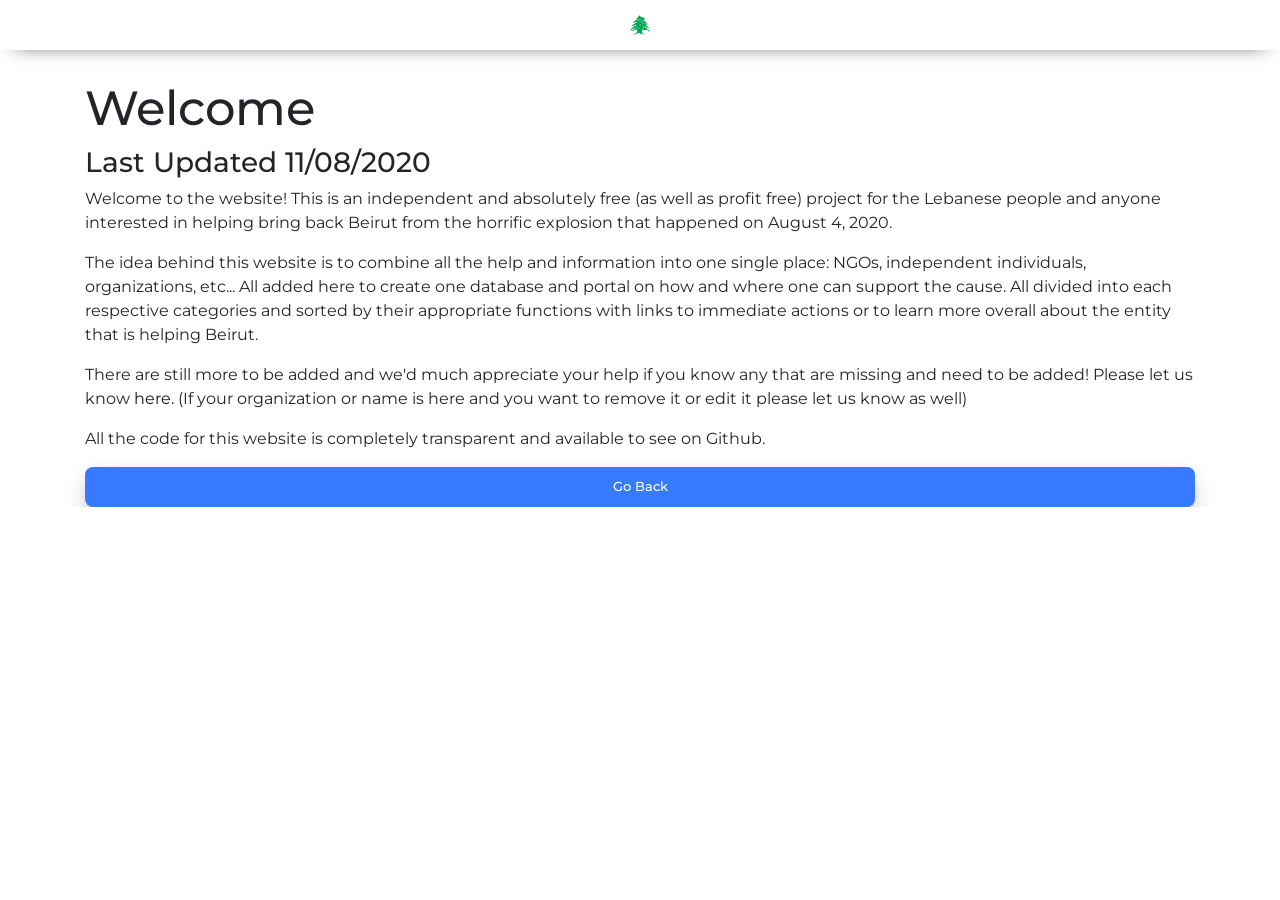
==== pages/welcome.html @ e81c6dae "major ui/ux & functionality update" ====
<!DOCTYPE html>
<html lang="en">
<head>
    <meta charset="UTF-8">
    <meta name="viewport" content="width=device-width, initial-scale=1.0">
    <title>The Beirut Portal | Welcome</title>


    <link rel="icon" type="image/png" href="./favicon.png"/>

    <link rel="stylesheet" href="https://maxcdn.bootstrapcdn.com/bootstrap/4.0.0/css/bootstrap.min.css" integrity="sha384-Gn5384xqQ1aoWXA+058RXPxPg6fy4IWvTNh0E263XmFcJlSAwiGgFAW/dAiS6JXm" crossorigin="anonymous">
    <link rel="stylesheet" href="https://stackpath.bootstrapcdn.com/font-awesome/4.7.0/css/font-awesome.min.css" integrity="sha384-wvfXpqpZZVQGK6TAh5PVlGOfQNHSoD2xbE+QkPxCAFlNEevoEH3Sl0sibVcOQVnN" crossorigin="anonymous">
    <link rel="stylesheet" href="../main.css"/>
</head>
<body>

    <div class="bp-nav">
        <div class="row" style="height:50px">
            <div class="col-4 bp-nav-menu-container">
                <!-- <div class="bp-nav-menu">
                    <div class="bp-nav-menu-lines bp-nav-menu-line-one"></div>
                    <div class="bp-nav-menu-lines bp-nav-menu-line-two"></div>
                    <div class="bp-nav-menu-lines bp-nav-menu-line-three"></div>
                </div> -->
                
            </div>
            <div class="col-4 bp-nav-logo">
                <a href="index.html"></a>
            </div>
            <div class="col-4"></div>
        </div>
    </div>

<div class="container">
    <div class="welcome-text">
        <h1>Welcome</h1>
        <h3>Last Updated 11/08/2020</h3>
        <p>Welcome to the website! This is an independent and absolutely free (as well as profit free)
            project for the Lebanese people and anyone interested in helping bring back Beirut from the horrific
            explosion
            that happened on August 4, 2020.
        </p>
        <p>The idea behind this website is to combine all the help and information into one single place: NGOs,
            independent individuals, organizations, etc...
            All added here to create one database and portal on how and where one can support the cause. All divided
            into each respective categories and sorted by their appropriate functions with links to immediate actions or
            to
            learn more overall about the entity that is helping Beirut.
        </p>
        <p>There are still more to be added and we'd much appreciate your help if you know any that are missing and need
            to be added! Please let us know <a href="mailto:thebeirutportal@gmail.com">here.</a> (If your organization
            or name is here and you want to remove it or edit it please let us know as well) </p>
        <p>All the code for this website is completely transparent and available to see on Github.</p>

        </p>
    </div>
    <a href="../index.html"><button class="bp-card-btn">Go Back</button></a> 
</div>
    
</body>
</html>
---- main.css ----
@import url('https://fonts.googleapis.com/css2?family=Montserrat:ital,wght@0,100;0,200;0,300;0,400;0,500;0,600;0,700;0,800;0,900;1,100;1,200;1,300;1,400;1,500;1,600;1,700;1,800;1,900&display=swap');

:root{
    --black:#000;
    --white:#fff;
    --dark: #181818;
    --light: #acafbe;
    --green: #00a651;
    --red: #ed1c24;
    --bg:#f2f3f7;
    --accent:#377aff;
    --secondary:#1f1e40;
}


html,body{
    overflow-x: hidden;
}

body{
    margin:0;
    padding:0;
    font-family:'Montserrat',sans-serif;
    background:var(--white);
}

.row{
    margin:0 !important;
    padding:0 !important;
}

a{
    color:var(--dark);
}

a:hover{
    text-decoration: none !important;
    color:var(--dark);
}

.green{
    background:var(--green);
    color:var(--white);
    font-weight:700;
    transition:all ease-in-out 0.3s;
}

.green:hover{
    transition:all ease-in-out 0.3s;
    transform:translateY(-2px);
}

#Dashboard a{
    text-decoration: underline;
    color:var(--light);
}

#Dashboard a:hover{
    cursor: pointer;
    color:var(--white);
    text-decoration: underline !important;
}

#Dashboard{
    /* color:var(--white); */
    /* background:url(assets/imgs/img-aftermath-1.jpg) no-repeat center center;
    background-size:cover; */
    /* background:var(--black); */
    /* background:url(assets/imgs/bg-aftermath.png) no-repeat center center;
    background-size:cover;
    background-attachment: fixed; */
    background:var(--bg);
    border-bottom:2px solid #e1e4e9;
    padding-bottom:50px;
}

#Volunteers{
    background:#f5f6f7 !important;
}

.landing-cards{
    margin-top:100px;
    /* background:cyan; */
}

.card-welcome{
    text-align:center;
}

.card-long-format{
    width:200% !important;
}



.landing-cards .card-text{
    font-size:10pt !important;
    color: var(--light) !important;
}

.bp-nav{
    background:var(--white);
    
    /* color:var(--light); */
    font-size:.9rem;
    width:100%;
    height:50px;
    position:fixed;
    z-index:100;
    /* border-bottom:1px solid var(--light); */
    -webkit-box-shadow: 0px 10px 19px -15px rgba(0,0,0,0.75);
    -moz-box-shadow: 0px 10px 19px -15px rgba(0,0,0,0.75);
    box-shadow: 0px 10px 19px -15px rgba(0,0,0,0.75);
}

.bp-nav-logo{
    background:url(assets/logos/lebanon.svg) center center no-repeat;
    background-size:50px;
}

.bp-nav a{
    color:var(--light);
    text-decoration: none;
}

.bp-nav a:hover{
    color:var(--white);
}

.bp-nav a:focus{
    color:var(--white);
}

.bp-nav .navbar-toggler-icon{
    color:var(--white);
    padding:0;
    margin:0;
    width: 1rem !important;
    height: 0 !important;
    vertical-align: initial;
} 

.bp-nav-menu{
    /* background:purple; */
    height:fit-content;
    width:fit-content;
    position: relative;
    top:50%;
    transform:translate(0,-50%);
    /* padding:20px; */
    left:50px;
}



.bp-nav-menu:hover{
    cursor:pointer;
}

.bp-nav-menu:hover .bp-nav-menu-lines{
    /* background:var(--accent);
    transition:all ease-in-out .3s; */
}


.bp-nav-menu-lines{
    position:initial;
    width:25px;
    height:2px;
    background:var(--accent);
    margin-bottom:5px;
    transition:all ease-in-out .3s;
}

.bp-nav-menu-line-three{
    margin-bottom:0 !important;
}

.menu-container{
    width:300px;
    position:fixed;
    height:100%;
    background:var(--white);
    z-index:-1;
    opacity:0;
    left:-300px;
    transition:all ease-in-out .3s;
    -webkit-box-shadow: 10px 0px 19px -15px rgba(0,0,0,0.3);
    -moz-box-shadow: 10px 0px 19px -15px rgba(0,0,0,0.3);
    box-shadow: 10px 0px 19px -15px rgba(0,0,0,0.3);
}

.show-menu{
    z-index:99 !important;
    opacity:1 !important;
    left:0 !important;
    transition:all ease-in-out .3s;
}

.main-body{
    transition:all ease-in-out .3s;
}

.move-body{
    transform:translateX(300px);
    transition:all ease-in-out .3s;

}

.bp-card{
    position: relative;
    display:inline-flex !important;
    border-radius: 1.5rem !important;
    border: none !important;
    -webkit-box-shadow: 0px 10px 26px -5px rgba(31,30,64,0.4);
    -moz-box-shadow: 0px 10px 26px -5px rgba(31,30,64,0.4);
    box-shadow: 0px 10px 26px -5px rgba(31,30,64,0.4);
    margin:0 0 2% 2% !important;
    background:var(--white);
    width:22.7%;
    min-height:250px;
    max-height:310px;
    overflow:scroll;
    transition: all ease-in-out .3s;
}

.bp-body{
    width:100%;
    padding:40px;

}

.bp-title{
    font-size:14pt;
    color:var(--dark);
}

.bp-text{
    margin-top:10px;
    font-size:10pt;
    color:var(--light);
    overflow:hidden;
}

.bp-card-long{
    width:72.9% !important;
}

.bp-card-btn{
    width:100% !important;
    height:40px;
    padding:10px;
    background:var(--accent);
    color:var(--white);
    font-weight:500;
    font-size:10pt !important;
    border-radius:.5rem;
    border:none !important;
    -webkit-box-shadow: 0px 10px 26px -10px rgba(31,30,64,0.9);
    -moz-box-shadow: 0px 10px 26px -10px rgba(31,30,64,0.9);
    box-shadow: 0px 10px 26px -10px rgba(31,30,64,0.9);
    transition:all ease-in-out .2s;
    text-align:center;
    outline: none !important;
}

.bp-card-btn:hover{
    cursor:pointer;
    -webkit-box-shadow: 0px 10px 26px -10px rgba(31,30,64,1);
    -moz-box-shadow: 0px 10px 26px -10px rgba(31,30,64,1);
    box-shadow: 0px 10px 26px -10px rgba(31,30,64,1);
    color:var(--white);
    background:var(--secondary);
    transform:translateY(-2px);
    transition:all ease-in-out .2s;

}


.bp-card-btn-icon{
    position: absolute;
    float:right;
    margin-left:10px;
    color:var(--white);
    opacity:0;

}

.bp-card-btn:hover .bp-card-btn-icon, .bp-card-whathappened .bp-card-btn:hover .bp-card-btn-icon{
    animation: showelmnt ease-in-out .3s forwards;
    margin-left:15px;
    transition:all ease-in-out .2s;

}


.bp-card-welcome{
    text-align:center;
    min-height:330px;

}

.whathappened-video-container{
    position: absolute;
    background:url(assets/imgs/bg-video.png) center right no-repeat;
    background-size:cover;
    width:100%;
    height:100%;
    z-index:1;

    left: 0;
    top: 0;

    /* z-index: 1; */
     /* opacity: 0.6; */
    transition:all ease-in-out .3s;
}



.bp-card-whathappened{
    /* background:url(https://images.pexels.com/photos/266487/pexels-photo-266487.jpeg?auto=compress&cs=tinysrgb&h=750&w=1260) no-repeat center center;
    background-size:cover; */
    background:var(--dark);
    min-height:330px;
}

.bp-card-whathappened h5{
    width:100%;
    color:var(--white);
}

.bp-card-whathappened .bp-card-btn{
    color:var(--secondary);
    background:var(--white);
}

.bp-card-whathappened .bp-card-btn:hover{
    color:var(--white);
    background:var(--accent);
}

.bp-card-whathappened .bp-card-btn{
    width:100% !important;
}

.bp-card-whathappened .bp-text{
    width:100% !important;
}

.bp-card-covid{
    /* border:3px solid var(--red) !important; */
    background:url(assets/imgs/covid.svg) center center repeat-y;
    background-size:300%;
    animation: animatedBackground 500s linear infinite;
}

@keyframes animatedBackground {
  from {
    background-position: 0 0;
  }
/*use negative width if you want it to flow right to left else and positive for left to right*/
  to {
    background-position: 0 -10000px;
  }
}


.bp-card-covid .bp-img{
    background:var(--red);
    /* height:20px !important; */
}

.bp-card-covid .bp-card-btn, .bp-card-victims .bp-card-btn{
    background:var(--red) !important;
}

.bp-card-covid .bp-card-btn:hover, .bp-card-victims .bp-card-btn:hover{
    background:#d51920 !important;
}


.bp-card-complete{
    width:100%;
    min-height:20px !important;
}


.bp-card-shelters{
    /* background:url(https://images.pexels.com/photos/3150918/pexels-photo-3150918.jpeg?auto=compress&cs=tinysrgb&h=750&w=1260) center center no-repeat;
    background-size:cover; */
}


.bp-img{
    display:inline-flex;
    width:100vw;
    height:20px;
    background:var(--secondary);
}

.bp-card-whathappened .bp-img{
    background:url(https://www.aljazeera.com/mritems/Images/2020/8/5/083b4a1636d545ae9a9b274ccc9803db_18.jpg) center center no-repeat;
}


.bp-card-pill{
    padding:10px !important;
    border-radius:.5rem !important;
    background:var(--accent);
    font-size:10pt;
    font-weight:700;
    
}

.bp-card-pill .bp-title{
    text-align: center !important;

    color:var(--white) !important;
}

.logo{
    width:30px;
}


section{
    width:100%;
    height:fit-content
}

.full{
    width:100% !important;
    height:100vh !important;
}

.half-full{
    height:85vh !important;
}

.nav-item:hover{
    border-bottom:1px solid #fff;
}

.nav-item{
    margin-right: 1.5rem !important;
    margin-left: 1.5rem !important;
}

.landing-container{
    position: relative;
    width:60%;
    height:fit-content;
    top:50%;
    transform:translate(0,-50%);
}

.tags-pills{
    display:inline-block;
    padding:2px 5px;
    font-size:7pt;
    background:var(--accent);
    /* border-radius:5px; */
    /* font-style:italic; */
    margin:0px 0 0px 5px;
    width:fit-content;
    color:var(--white);
}

.line-title{
    width: 50px;
    height: 3px;
    border-style: solid;
    border-width: 1px;
    border-color: var(--dark);
    background:var(--dark);
    display:inline-block;
}

h1{
    font-size:3rem;
}

h5{
    font-weight:800;
    margin-bottom:0 !important;
}

.dn-title, .vo-title{
    margin-top:50px;
}

#Donations{
    background:#fff;
    padding-bottom: 50px;
}

.elmts-collection{
    height:fit-content;
    width:100%;
    margin-top:50px;
    display:none;
}

.elmt{
    width:fit-content;
    margin:10px 30px 0 0;
    display:inline-block;

}

.elmt a{
    text-decoration: underline !important;
}

.card-columns{
    margin-top:50px;
    display:block;
}

.card-columns button{
    width:100%;
    margin-bottom:10px;
}

.card-columns img{
    width:90%;
    /* height:100%; */
    left:50%;
    position: relative;
    transform: translateX(-50%);
    object-fit: cover;
    padding:10px;
}

.card-columns .card-title{
    padding-bottom:5px;
}

.card-columns .card-text{
    color:#585858;
}

.card-columns .card{
    transition: opacity ease-in-out 1s;
    border:none !important;
    -webkit-box-shadow: 0px 5px 26px -10px rgba(31,30,64,0.3);
    -moz-box-shadow: 0px 5px 26px -10px rgba(31,30,64,0.3);
    box-shadow: 0px 5px 26px -10px rgba(31,30,64,0.3);
}

.update-notice{
    /* margin-top:50px; */
    background:var(--white);
    border-radius:10px;
    width:98%;
    margin: 2% !important;
    -webkit-box-shadow: 0px 10px 26px -10px rgba(31,30,64,0.2);
    -moz-box-shadow: 0px 10px 26px -10px rgba(31,30,64,0.2);
    box-shadow: 0px 10px 26px -10px rgba(31,30,64,0.2);
}

.update-notice a{
    text-decoration: underline !important;
}

.update-notice a:hover{
    color:var(--secondary) !important;
}

.update-notice-icon{
    padding-left:10px;
    /* float:right; */
}

.update-notice-icon:hover{
    cursor: pointer;
}

#WhatHappened{
    /* color:var(--light); */
    background:var(--white);
}

#WhatHappened p{
    margin-top:50px;
}

#WhatHappened a{
    /* color:var(--light); */
}

.line-title-wh{
    /* border-color: var(--light); */
    /* background:var(--light); */
    width: 50px;
    height: 3px;
    border-style: solid;
    border-width: 1px;
    display:inline-block;
}




.disappear{
    opacity:0 !important;
    z-index:-2 !important;
    transition:all ease-in-out .3s;
}

.appear{
    opacity:1 !important;
    z-index:1 !important;
    transition:all ease-in-out .3s;
}

.rotate-down{
    /* transform:rotateX(-10deg) !important;
    transition:all ease-in-out .3s; */
    transform: rotate(-45deg) !important;
    transition: all cubic-bezier(.98,.01,.1,1) 1s !important;
    width: 20px !important;
    /* margin-left:-2px; */
    margin-bottom:0px !important;
}

.rotate-up{
    transform: rotate(45deg) !important;
    transition: all cubic-bezier(.98,.01,.1,1) 1s !important;
    width: 20px !important;
    margin-bottom:0px !important;

}

.hide{
    opacity:0 !important;
    z-index:-2 !important;
    /* margin-bottom:0 !important; */
    transition: all cubic-bezier(.98,.01,.1,1) .4s !important;
}

.position-absolute{
    position: absolute !important;
}

ul {
    list-style-type: none;
    margin: 0;
    padding: 0;
}

.categories-list{
    margin-top:50px;
    width:100%;
    /* background:purple; */
}

.categories-list ul li{
    height:20px;
    border-bottom:1px solid #f5f6f7;
    /* background:cyan; */
    padding:20px 20px 40px 20px;
    line-height: 20px;
    color:var(--light);
}

.categories-list ul li:hover{
    cursor:pointer;
    color:var(--secondary);
}

.social-links-container{
    margin-bottom:15px;
}

.social-link{
    font-size:15pt;
    margin-right: 10px;
}

.categories-list-icon{
    width:25px;
    /* padding-right:25px; */
    margin-right:25px;
}

.active{
    color:var(--secondary) !important;
    border-right:5px solid var(--accent);
    font-weight:700;
}

.play-video{
    position: absolute;
    top:50%;
    left:50%;
    transform:translate(-50%,-50%);
    z-index:2;
}

.play-video:hover{
    cursor: pointer;
}

.play-video:hover ~ .whathappened-video-container{
    /* background-size:1000% !important; */
   /* background:red !important; */
   /* transform:scale(1.1); */
    transition:all ease-in-out .3s;
}

.what-happened-details{
    z-index:3;
    background:var(--dark);
}


.version-release{
    position:absolute;
    bottom:0px;
    width:100%;
    height:fit-content;
    padding:25px 10px;
    background:var(--bg);
    color:var(--light);
    font-size:7pt;
    text-align:center;
}


footer{
    display:inline-flex;
    width:100%;
    height:fit-content;
    padding:25px 0 20px 10px;
    color:var(--light);
    background:var(--bg);
    font-size:9pt;
}

footer p{
    margin:0 auto;
    text-align:center;

}

.btn-group{
    position: relative;
    left:50%;
    transform:translateX(-50%);
    /* margin:0 auto; */
}

.btn-primary{
    color:var(--white) !important;
    /* border:none !important; */
}

.btn-primary:not(:disabled):not(.disabled).active, .btn-primary:not(:disabled):not(.disabled):active, .show>.btn-primary.dropdown-toggle{
    outline:none !important;
    border-color: transparent !important;
    box-shadow: none !important;
}

.welcome-text{
    margin-top:80px;
}


#toTop{
    position:fixed;
    /* z-index:10; */
    bottom:20px;
    right:20px;
    /* height:fit-content;
    width:fit-content; */
    background:var(--light);
    color:var(--dark);
    font-size:14pt;
    padding:15px 20px;
    /* opacity:0.5; */
    opacity:0;
    transition:all ease-in-out .3s;

}

#toTop:hover{
    cursor:pointer;
}


.show-totop{
    opacity:0.5 !important;
    z-index:10 !important;
    transition: all cubic-bezier(.98,.01,.1,1) .4s !important;
}








/* toggle button */
.inactiveMixin {
    content: "";
    position: absolute;
    display: block;
  }
  .beforeAnimation {
    -moz-transition: 0.2s cubic-bezier(0.24, 0, 0.5, 1);
    -o-transition: 0.2s cubic-bezier(0.24, 0, 0.5, 1);
    -webkit-transition: 0.2s cubic-bezier(0.24, 0, 0.5, 1);
    transition: 0.2s cubic-bezier(0.24, 0, 0.5, 1);
  }
  .afterAnimation {
    box-shadow: 0 0 0 1px hsla(0, 0%, 0%, 0.1), 0 4px 0px 0 hsla(0, 0%, 0%, 0.04), 0 4px 9px hsla(0, 0%, 0%, 0.13), 0 3px 3px hsla(0, 0%, 0%, 0.05);
    -moz-transition: 0.35s cubic-bezier(0.54, 1.6, 0.5, 1);
    -o-transition: 0.35s cubic-bezier(0.54, 1.6, 0.5, 1);
    -webkit-transition: 0.35s cubic-bezier(0.54, 1.6, 0.5, 1);
    transition: 0.35s cubic-bezier(0.54, 1.6, 0.5, 1);
  }
  .toggleWrapper {
    margin-top:70px;
    float:right;
    /* padding: 20px; */
    /* width: 55px; */
    /* border: 1px solid lightgray; */
    /* margin-top: 20px; */
    /* border-radius: 5px; */
    /* background: white; */
  }
  .toggleWrapper input.mobileToggle {
    opacity: 0;
    position: absolute;
  }
  .toggleWrapper input.mobileToggle + label {
    position: relative;
    display: inline-block;
    user-select: none;
    -moz-transition: 0.4s ease;
    -o-transition: 0.4s ease;
    -webkit-transition: 0.4s ease;
    transition: 0.4s ease;
    -webkit-tap-highlight-color: transparent;
    height: 30px;
    width: 50px;
    border: 1px solid #e4e4e4;
    border-radius: 60px;
  }
  .toggleWrapper input.mobileToggle + label:before {
    content: "";
    position: absolute;
    display: block;
    -moz-transition: 0.2s cubic-bezier(0.24, 0, 0.5, 1);
    -o-transition: 0.2s cubic-bezier(0.24, 0, 0.5, 1);
    -webkit-transition: 0.2s cubic-bezier(0.24, 0, 0.5, 1);
    transition: 0.2s cubic-bezier(0.24, 0, 0.5, 1);
    height: 30px;
    width: 51px;
    top: 0;
    left: 0;
    border-radius: 30px;
  }
  .toggleWrapper input.mobileToggle + label:after {
    content: "";
    position: absolute;
    display: block;
    box-shadow: 0 0 0 1px hsla(0, 0%, 0%, 0.1), 0 4px 0px 0 hsla(0, 0%, 0%, 0.04), 0 4px 9px hsla(0, 0%, 0%, 0.13), 0 3px 3px hsla(0, 0%, 0%, 0.05);
    -moz-transition: 0.35s cubic-bezier(0.54, 1.6, 0.5, 1);
    -o-transition: 0.35s cubic-bezier(0.54, 1.6, 0.5, 1);
    -webkit-transition: 0.35s cubic-bezier(0.54, 1.6, 0.5, 1);
    transition: 0.35s cubic-bezier(0.54, 1.6, 0.5, 1);
    background: whitesmoke;
    height: 28px;
    width: 28px;
    top: 1px;
    left: 0px;
    border-radius: 60px;
  }
  .toggleWrapper input.mobileToggle:checked + label:before {
    background: #2ecc71;
    -moz-transition: width 0.2s cubic-bezier(0, 0, 0, 0.1);
    -o-transition: width 0.2s cubic-bezier(0, 0, 0, 0.1);
    -webkit-transition: width 0.2s cubic-bezier(0, 0, 0, 0.1);
    transition: width 0.2s cubic-bezier(0, 0, 0, 0.1);
  }
  .toggleWrapper input.mobileToggle:checked + label:after {
    left: 24px;
  }






  .pulse-bg,
  .pulse-button {
    position: absolute;
    border-radius: 100%;
    /* top:-2px;
    left:-2px; */
  }
    .pulse-bg{
        width: 20px;
        height: 20px;
    }
    .pulse-button{
        width: 20px;
        height: 20px;
    }

  
  .pulse-bg {
    animation: pulse 1.2s ease infinite;
    background: var(--red);
  }
  
  .pulse-button {
    display: inline-flex;
    justify-content: center;
    align-items: center;
    position: absolute;
    z-index: 99;
    border: none;
    background: var(--red);
    background-size: 18px;
    cursor: pointer;
    outline: none;
  }

  .btn-pulse-container {
      position: absolute;
    /* display: inline-block; */
    width: 20px;
    height: 20px;
    top:15px;
    left:15px;
    justify-content: center;
    align-items: center;
    /* background:purple; */
  }
  
  .pulse-button a {
    position: absolute;
    color: #FFF;
    font-size: 17px;
  }
  
  @keyframes pulse {
    0% {
      transform: scale(1, 1);
    }
    50% {
      opacity: 0.3;
    }
    100% {
      transform: scale(2);
      opacity: 0;
    }
  }
















@keyframes showelmnt{
    from{
        opacity:0;
    }   
    to{
        opacity:1;

    }
}

















/* Media Queries */

@media only screen and (max-width:350px){
    .menu-container{
        width:200px;
    }
    
    .move-body{
        transform:translateX(200px);
        transition:all ease-in-out .3s;
    }
}

@media only screen and (max-width: 600px) {
    
    h1{
        font-size:1.5rem !important;
    }
}


@media only screen and (max-width: 768px) {

}


@media only screen and (max-width: 992px) {
    .landing-container{
        width:90% !important;
        top:50%;
        left:50%;
        transform:translate(-50%,-50%);
    }
    h1{
        font-size:2rem;
    }

    .bp-nav-menu{
        left:0px;
    }

    .btn-group{
        top:20px;
    }

    /* .what-happened-details, .what-happened-video-section{
        height:100% !important;
        display:block;
    } */

    .what-happened-video-section{
        display:none !important;
    }

    .what-happened-details {
        z-index: 1;
        background: transparent !important;
    }

}


@media only screen and (max-width: 1200px) {
    /* .landing-container{
        width:70%;
    } */
    .bp-card{
        width:100%;
        overflow:hidden !important;
        height:fit-content !important;
        max-height:fit-content !important;
        min-height:fit-content !important;
    }

    
    .bp-card-long{
        width:100% !important;
        
    }

    .bp-card-whathappened .bp-card-btn{
        width:100% !important;
    }
    
    .bp-card-whathappened .bp-text{
        width:100% !important;
    }

    .update-notice{
        width:100%;
    }

}
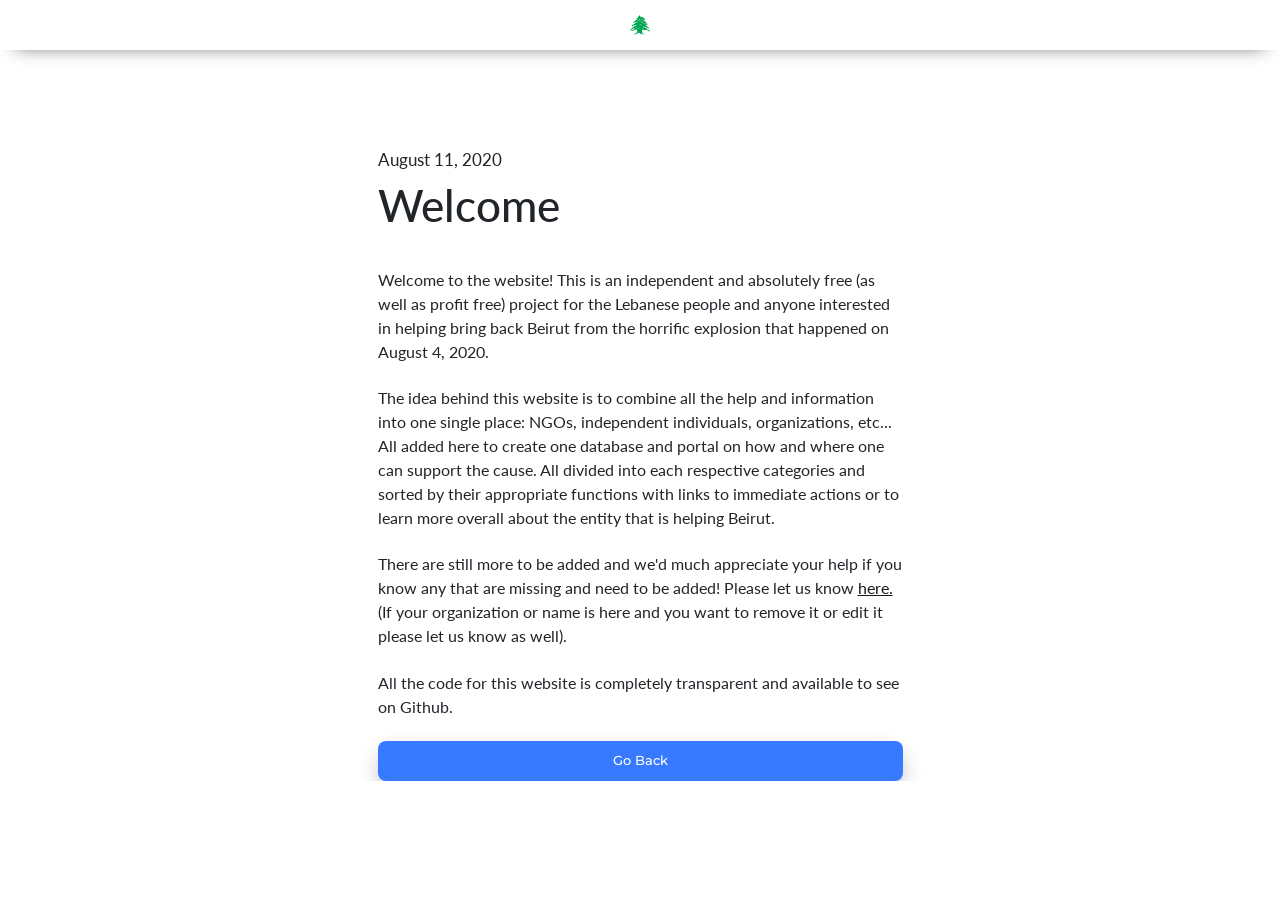
==== commit e1dc51d7: "version 1.30 update updated icon set, welcome page, and menu animation and design + added footer" ====
--- a/pages/welcome.html
+++ b/pages/welcome.html
@@ -6,7 +6,7 @@
     <title>The Beirut Portal | Welcome</title>
 
 
-    <link rel="icon" type="image/png" href="./favicon.png"/>
+    <link rel="icon" type="image/png" href="../favicon.png"/>
 
     <link rel="stylesheet" href="https://maxcdn.bootstrapcdn.com/bootstrap/4.0.0/css/bootstrap.min.css" integrity="sha384-Gn5384xqQ1aoWXA+058RXPxPg6fy4IWvTNh0E263XmFcJlSAwiGgFAW/dAiS6JXm" crossorigin="anonymous">
     <link rel="stylesheet" href="https://stackpath.bootstrapcdn.com/font-awesome/4.7.0/css/font-awesome.min.css" integrity="sha384-wvfXpqpZZVQGK6TAh5PVlGOfQNHSoD2xbE+QkPxCAFlNEevoEH3Sl0sibVcOQVnN" crossorigin="anonymous">
@@ -32,29 +32,37 @@
     </div>
 
 <div class="container">
-    <div class="welcome-text">
-        <h1>Welcome</h1>
-        <h3>Last Updated 11/08/2020</h3>
-        <p>Welcome to the website! This is an independent and absolutely free (as well as profit free)
-            project for the Lebanese people and anyone interested in helping bring back Beirut from the horrific
-            explosion
-            that happened on August 4, 2020.
-        </p>
-        <p>The idea behind this website is to combine all the help and information into one single place: NGOs,
-            independent individuals, organizations, etc...
-            All added here to create one database and portal on how and where one can support the cause. All divided
-            into each respective categories and sorted by their appropriate functions with links to immediate actions or
-            to
-            learn more overall about the entity that is helping Beirut.
-        </p>
-        <p>There are still more to be added and we'd much appreciate your help if you know any that are missing and need
-            to be added! Please let us know <a href="mailto:thebeirutportal@gmail.com">here.</a> (If your organization
-            or name is here and you want to remove it or edit it please let us know as well) </p>
-        <p>All the code for this website is completely transparent and available to see on Github.</p>
+    <div class="row">
+        <div class="col-md-3"></div>
+        <div class="col-md-6">
+            <div class="welcome-text">
+                <h5>August 11, 2020</h5>
+                <h1>Welcome</h1>
+                <p>Welcome to the website! This is an independent and absolutely free (as well as profit free)
+                    project for the Lebanese people and anyone interested in helping bring back Beirut from the horrific
+                    explosion
+                    that happened on August 4, 2020.
+                </p>
+                <p>The idea behind this website is to combine all the help and information into one single place: NGOs,
+                    independent individuals, organizations, etc...
+                    All added here to create one database and portal on how and where one can support the cause. All divided
+                    into each respective categories and sorted by their appropriate functions with links to immediate actions or
+                    to
+                    learn more overall about the entity that is helping Beirut.
+                </p>
+                <p>There are still more to be added and we'd much appreciate your help if you know any that are missing and need
+                    to be added! Please let us know <a href="mailto:thebeirutportal@gmail.com">here.</a> (If your organization
+                    or name is here and you want to remove it or edit it please let us know as well). </p>
+                <p>All the code for this website is completely transparent and available to see on Github.</p>
+        
+                </p>
+            </div>
+            <a href="../index.html"><button class="bp-card-btn">Go Back</button></a> 
+        </div>
+        <div class="col-md-3"></div>
 
-        </p>
     </div>
-    <a href="../index.html"><button class="bp-card-btn">Go Back</button></a> 
+    
 </div>
     
 </body>
--- a/main.css
+++ b/main.css
@@ -1,4 +1,5 @@
 @import url('https://fonts.googleapis.com/css2?family=Montserrat:ital,wght@0,100;0,200;0,300;0,400;0,500;0,600;0,700;0,800;0,900;1,100;1,200;1,300;1,400;1,500;1,600;1,700;1,800;1,900&display=swap');
+@import url('https://fonts.googleapis.com/css2?family=Lato:ital,wght@0,100;0,300;0,400;0,700;0,900;1,100;1,300;1,400;1,700;1,900&display=swap');
 
 :root{
     --black:#000;
@@ -165,9 +166,9 @@
 
 .bp-nav-menu-lines{
     position:initial;
-    width:25px;
+    width:23px;
     height:2px;
-    background:var(--accent);
+    background:var(--secondary);
     margin-bottom:5px;
     transition:all ease-in-out .3s;
 }
@@ -620,22 +621,26 @@
     transition:all ease-in-out .3s; */
     transform: rotate(-45deg) !important;
     transition: all cubic-bezier(.98,.01,.1,1) 1s !important;
-    width: 20px !important;
+    /* width: 20px !important; */
     /* margin-left:-2px; */
     margin-bottom:0px !important;
+    position: absolute;
+
 }
 
 .rotate-up{
     transform: rotate(45deg) !important;
     transition: all cubic-bezier(.98,.01,.1,1) 1s !important;
-    width: 20px !important;
+    /* width: 20px !important; */
     margin-bottom:0px !important;
+    position: absolute;
 
 }
 
 .hide{
     opacity:0 !important;
     z-index:-2 !important;
+    display:none;
     /* margin-bottom:0 !important; */
     transition: all cubic-bezier(.98,.01,.1,1) .4s !important;
 }
@@ -657,12 +662,16 @@
 }
 
 .categories-list ul li{
-    height:20px;
+
     border-bottom:1px solid #f5f6f7;
     /* background:cyan; */
-    padding:20px 20px 40px 20px;
+
     line-height: 20px;
     color:var(--light);
+
+        /* height: 20px; */
+        /* background: cyan; */
+        padding: 20px 20px 20px 20px;
 }
 
 .categories-list ul li:hover{
@@ -680,7 +689,7 @@
 }
 
 .categories-list-icon{
-    width:25px;
+    width:35px;
     /* padding-right:25px; */
     margin-right:25px;
 }
@@ -720,7 +729,7 @@
     position:absolute;
     bottom:0px;
     width:100%;
-    height:fit-content;
+    /* height:fit-content; */
     padding:25px 10px;
     background:var(--bg);
     color:var(--light);
@@ -764,9 +773,28 @@
 }
 
 .welcome-text{
-    margin-top:80px;
-}
-
+    font-family: 'Lato', sans-serif;
+    margin-top:150px;
+}
+
+.welcome-text h1{
+    font-size: 44px;
+    margin-top: 0.2em;
+    padding-bottom: 0.3em;
+}
+
+.welcome-text h5{
+    font-weight: 400;
+    font-size:17px;
+}
+
+.welcome-text p{
+    margin-top: 1.4em;
+}
+
+.welcome-text a{
+    text-decoration: underline;
+}
 
 #toTop{
     position:fixed;
